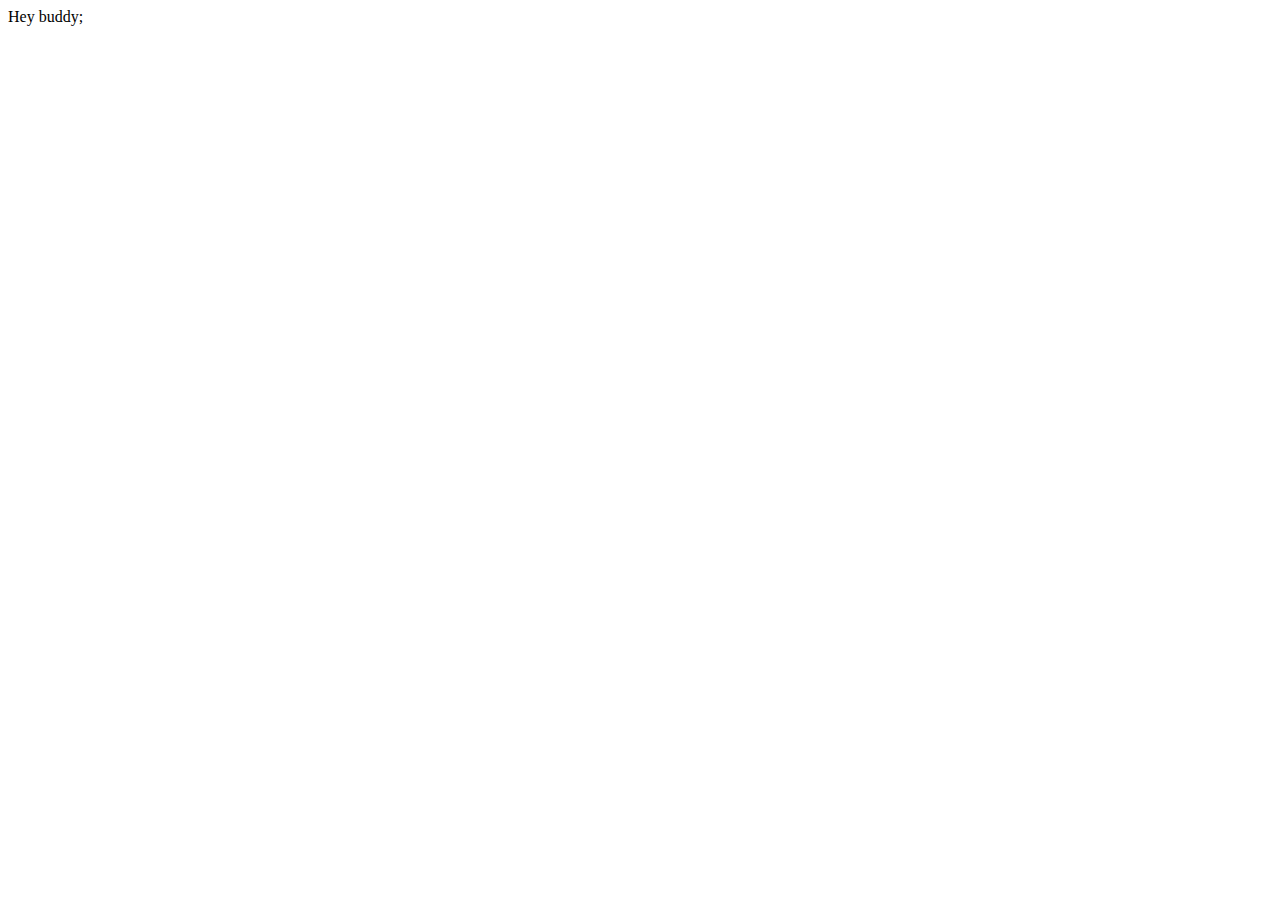
==== routes/usera.html @ 5fb78392 "Initial commit" ====
<!DOCTYPE html>
<html lang="en">
<head>
    <meta charset="UTF-8">
    <meta name="viewport" content="width=device-width, initial-scale=1.0">
    <title>Document</title>
</head>
<body>
    Hey buddy;
</body>
</html>
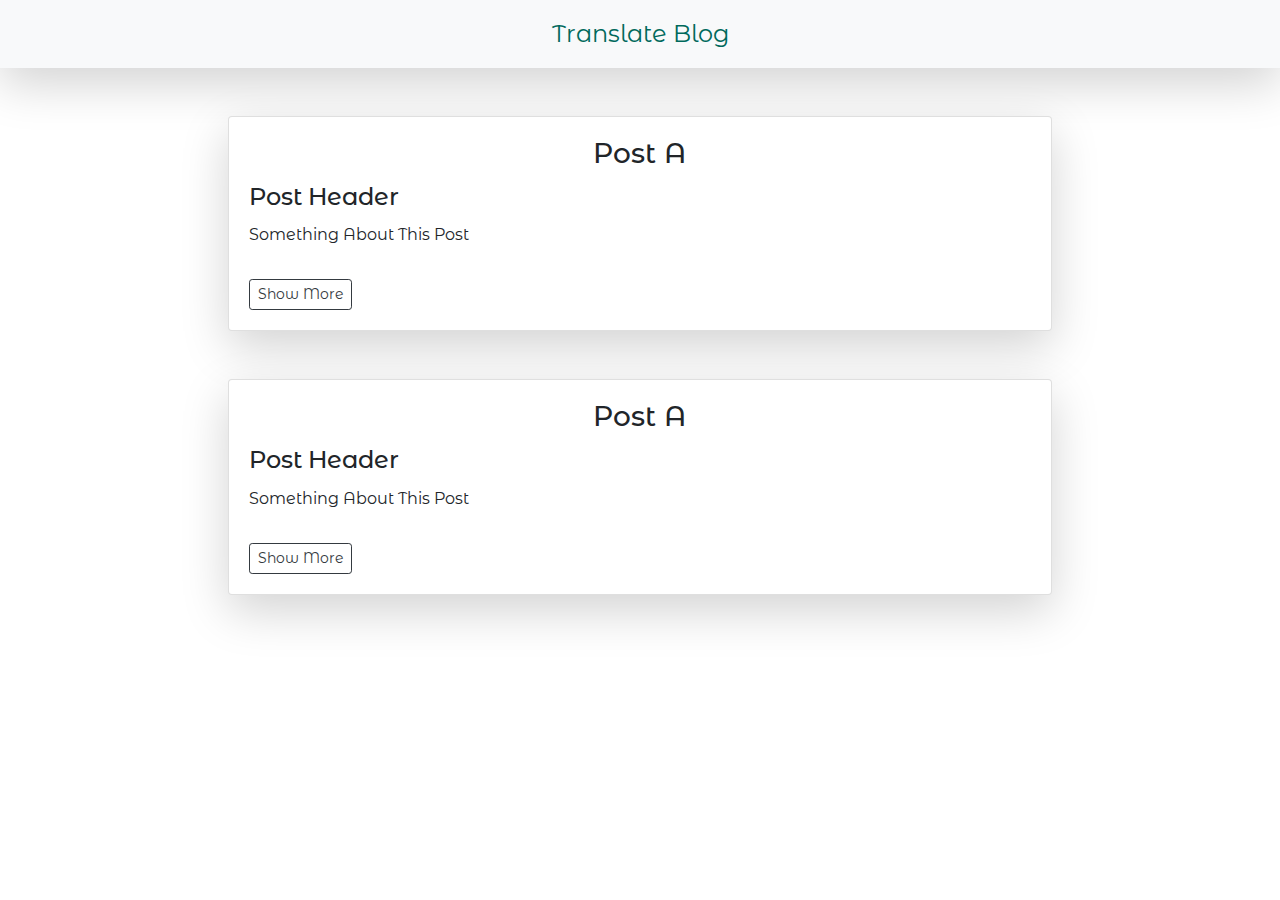
==== commit 73c227e1: "Update 1" ====
--- a/routes/usera.html
+++ b/routes/usera.html
@@ -3,9 +3,47 @@
 <head>
     <meta charset="UTF-8">
     <meta name="viewport" content="width=device-width, initial-scale=1.0">
-    <title>Document</title>
+    <title>Local Blog</title>
+    <link rel="stylesheet" href="../css/style.css">
+    <link rel="stylesheet" href="https://stackpath.bootstrapcdn.com/bootstrap/4.3.1/css/bootstrap.min.css" integrity="sha384-ggOyR0iXCbMQv3Xipma34MD+dH/1fQ784/j6cY/iJTQUOhcWr7x9JvoRxT2MZw1T" crossorigin="anonymous">
+    <script src="https://code.jquery.com/jquery-3.3.1.slim.min.js" integrity="sha384-q8i/X+965DzO0rT7abK41JStQIAqVgRVzpbzo5smXKp4YfRvH+8abtTE1Pi6jizo" crossorigin="anonymous"></script>
+    <script src="https://cdnjs.cloudflare.com/ajax/libs/popper.js/1.14.7/umd/popper.min.js" integrity="sha384-UO2eT0CpHqdSJQ6hJty5KVphtPhzWj9WO1clHTMGa3JDZwrnQq4sF86dIHNDz0W1" crossorigin="anonymous"></script>
+    <script src="https://stackpath.bootstrapcdn.com/bootstrap/4.3.1/js/bootstrap.min.js" integrity="sha384-JjSmVgyd0p3pXB1rRibZUAYoIIy6OrQ6VrjIEaFf/nJGzIxFDsf4x0xIM+B07jRM" crossorigin="anonymous"></script>
+    <link href="https://fonts.googleapis.com/css2?family=Montserrat+Alternates:wght@300&display=swap" rel="stylesheet">
 </head>
 <body>
-    Hey buddy;
-</body>
-</html>+    <nav class="navbar bg-light shadow-lg navbar-expand">
+        <ul class="nav navbar-nav mx-auto">
+            <li class="nav-item"><a href="#" class="nav-link">Translate Blog</a></li>
+        </ul>
+    </nav>
+
+    <div class="row justify-content-center m-0 mb-5">
+        <div class="col-10 col-md-10 col-lg-8">
+            <div class="card shadow-lg mt-5">
+                <div class="card-body">
+                    <h3 class="card-title text-center">Post A</h3>
+                    <div class="allPosts">
+                        <h4 class="card-title">Post Header</h4>
+                        <p class="card-text">Something About This Post</p>
+                        <button class="btn btn-outline-dark btn-sm mt-3">Show More</button>
+                    </div>
+                </div>
+            </div>
+        </div>
+    </div>
+    <div class="row justify-content-center m-0 mb-5">
+        <div class="col-10 col-md-10 col-lg-8">
+            <div class="card shadow-lg">
+                <div class="card-body">
+                    <h3 class="card-title text-center">Post A</h3>
+                    <div class="allPosts">
+                        <h4 class="card-title">Post Header</h4>
+                        <p class="card-text">Something About This Post</p>
+                        <button class="btn btn-outline-dark btn-sm mt-3">Show More</button>
+                    </div>
+                </div>
+            </div>
+        </div>
+    </div>
+</body>--- a/css/style.css
+++ b/css/style.css
@@ -0,0 +1,20 @@
+*{
+    margin:0px;
+    padding:0px;
+    text-decoration: none;
+    font-family: 'Montserrat Alternates', sans-serif;
+}
+
+.navbar .nav li a{
+    font-family: 'Montserrat Alternates', sans-serif;
+    font-size:1.5rem;
+    color:#00695c;
+}
+
+.img-custom{
+    margin-top:-5rem;
+    
+}
+.container-margin{
+    margin-top:4rem;
+}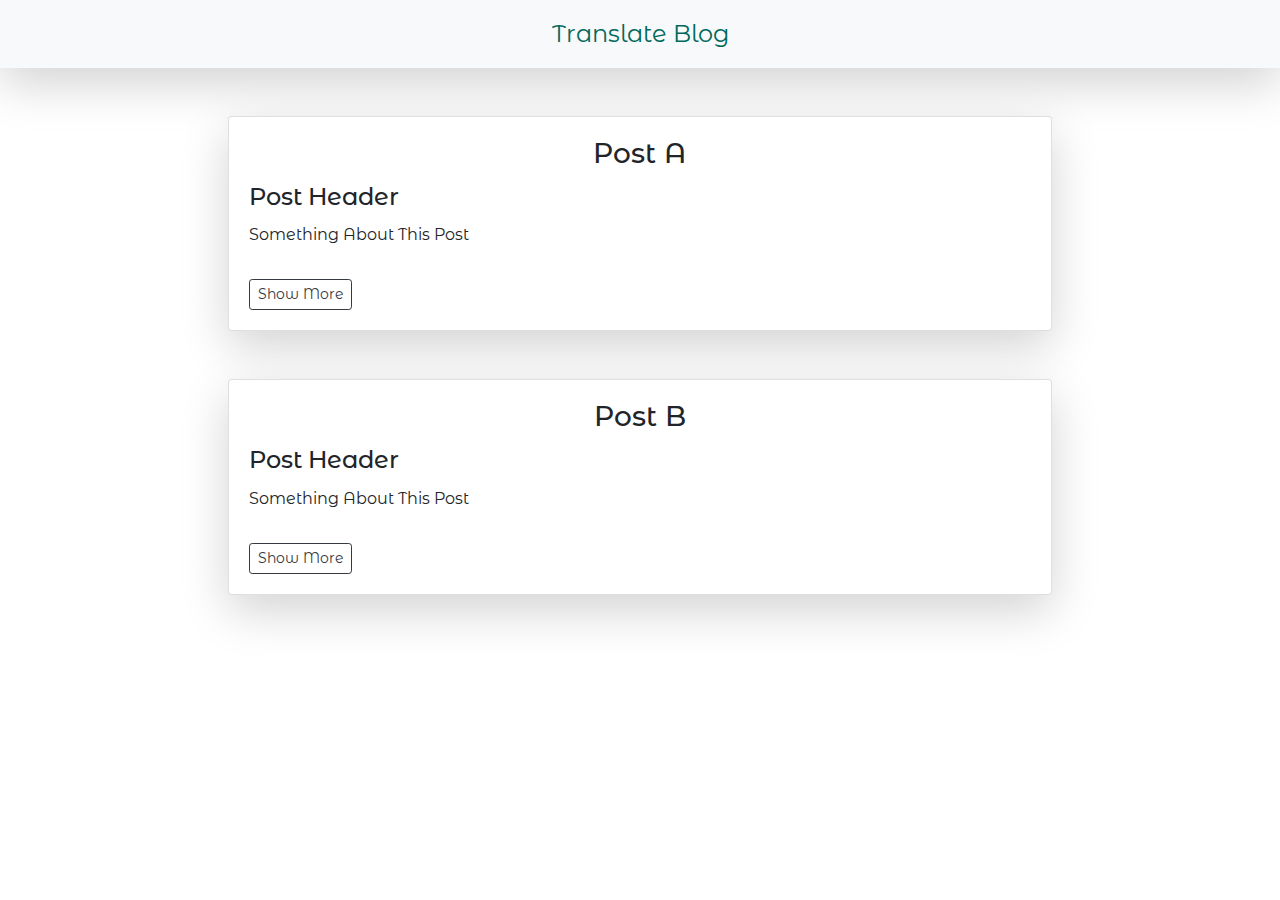
==== commit 71d10c80: "Ver1.0.1" ====
--- a/routes/usera.html
+++ b/routes/usera.html
@@ -4,6 +4,7 @@
     <meta charset="UTF-8">
     <meta name="viewport" content="width=device-width, initial-scale=1.0">
     <title>Local Blog</title>
+    <link rel="shortcut icon" type="image/png" href="../img/jsicon.png">
     <link rel="stylesheet" href="../css/style.css">
     <link rel="stylesheet" href="https://stackpath.bootstrapcdn.com/bootstrap/4.3.1/css/bootstrap.min.css" integrity="sha384-ggOyR0iXCbMQv3Xipma34MD+dH/1fQ784/j6cY/iJTQUOhcWr7x9JvoRxT2MZw1T" crossorigin="anonymous">
     <script src="https://code.jquery.com/jquery-3.3.1.slim.min.js" integrity="sha384-q8i/X+965DzO0rT7abK41JStQIAqVgRVzpbzo5smXKp4YfRvH+8abtTE1Pi6jizo" crossorigin="anonymous"></script>
@@ -36,7 +37,7 @@
         <div class="col-10 col-md-10 col-lg-8">
             <div class="card shadow-lg">
                 <div class="card-body">
-                    <h3 class="card-title text-center">Post A</h3>
+                    <h3 class="card-title text-center">Post B</h3>
                     <div class="allPosts">
                         <h4 class="card-title">Post Header</h4>
                         <p class="card-text">Something About This Post</p>
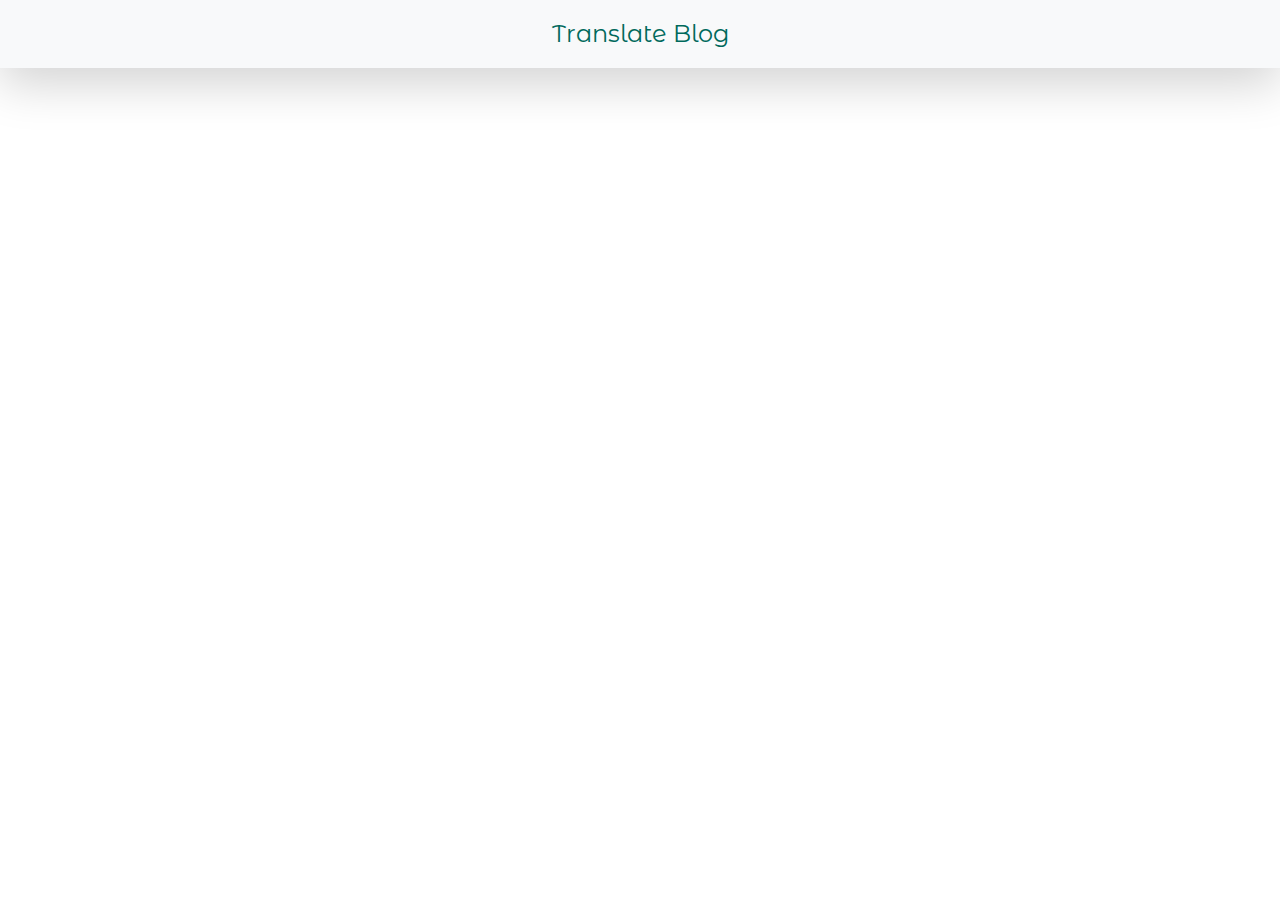
==== commit 6cbb8875: "ver.1.1.0" ====
--- a/routes/usera.html
+++ b/routes/usera.html
@@ -4,6 +4,7 @@
     <meta charset="UTF-8">
     <meta name="viewport" content="width=device-width, initial-scale=1.0">
     <title>Local Blog</title>
+    <script src="../js/user.js"></script>
     <link rel="shortcut icon" type="image/png" href="../img/jsicon.png">
     <link rel="stylesheet" href="../css/style.css">
     <link rel="stylesheet" href="https://stackpath.bootstrapcdn.com/bootstrap/4.3.1/css/bootstrap.min.css" integrity="sha384-ggOyR0iXCbMQv3Xipma34MD+dH/1fQ784/j6cY/iJTQUOhcWr7x9JvoRxT2MZw1T" crossorigin="anonymous">
@@ -19,32 +20,8 @@
         </ul>
     </nav>
 
-    <div class="row justify-content-center m-0 mb-5">
-        <div class="col-10 col-md-10 col-lg-8">
-            <div class="card shadow-lg mt-5">
-                <div class="card-body">
-                    <h3 class="card-title text-center">Post A</h3>
-                    <div class="allPosts">
-                        <h4 class="card-title">Post Header</h4>
-                        <p class="card-text">Something About This Post</p>
-                        <button class="btn btn-outline-dark btn-sm mt-3">Show More</button>
-                    </div>
-                </div>
-            </div>
-        </div>
-    </div>
-    <div class="row justify-content-center m-0 mb-5">
-        <div class="col-10 col-md-10 col-lg-8">
-            <div class="card shadow-lg">
-                <div class="card-body">
-                    <h3 class="card-title text-center">Post B</h3>
-                    <div class="allPosts">
-                        <h4 class="card-title">Post Header</h4>
-                        <p class="card-text">Something About This Post</p>
-                        <button class="btn btn-outline-dark btn-sm mt-3">Show More</button>
-                    </div>
-                </div>
-            </div>
-        </div>
+
+    <div class="container" id="userA">
+
     </div>
 </body>